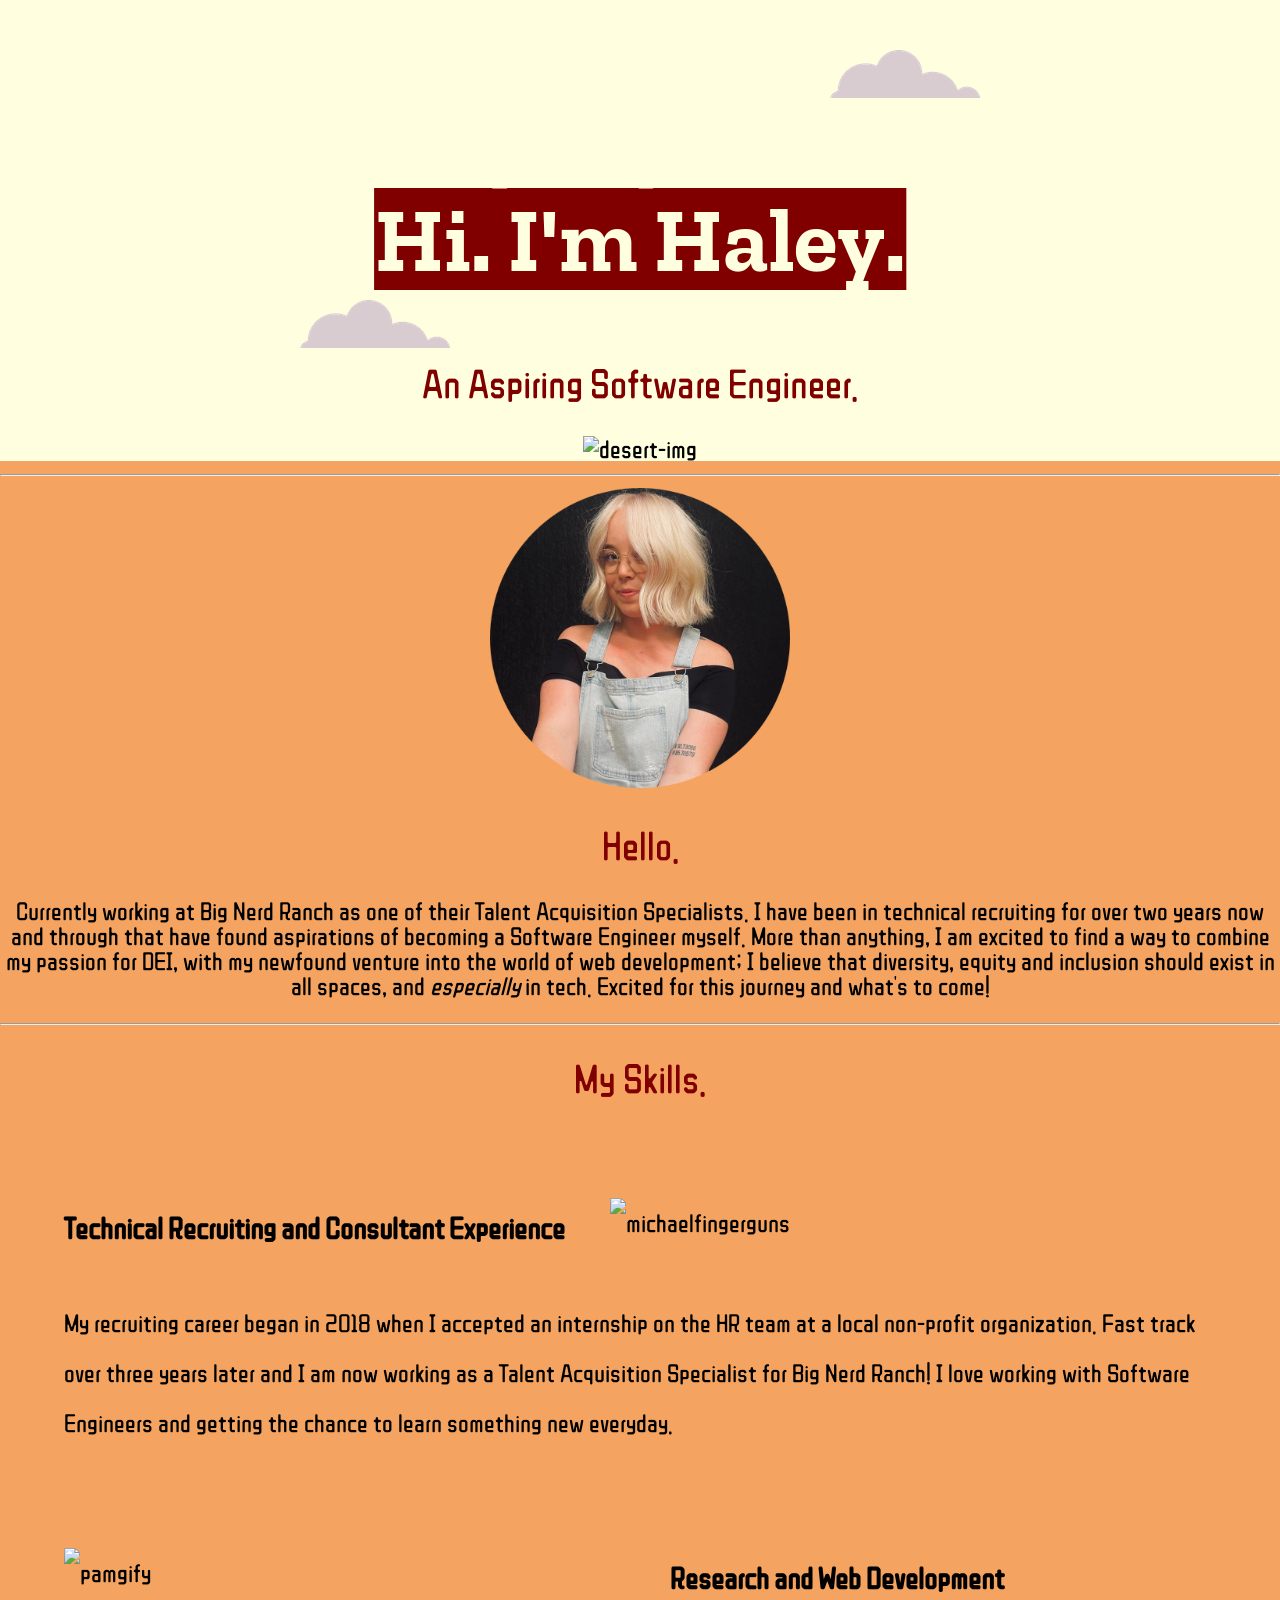
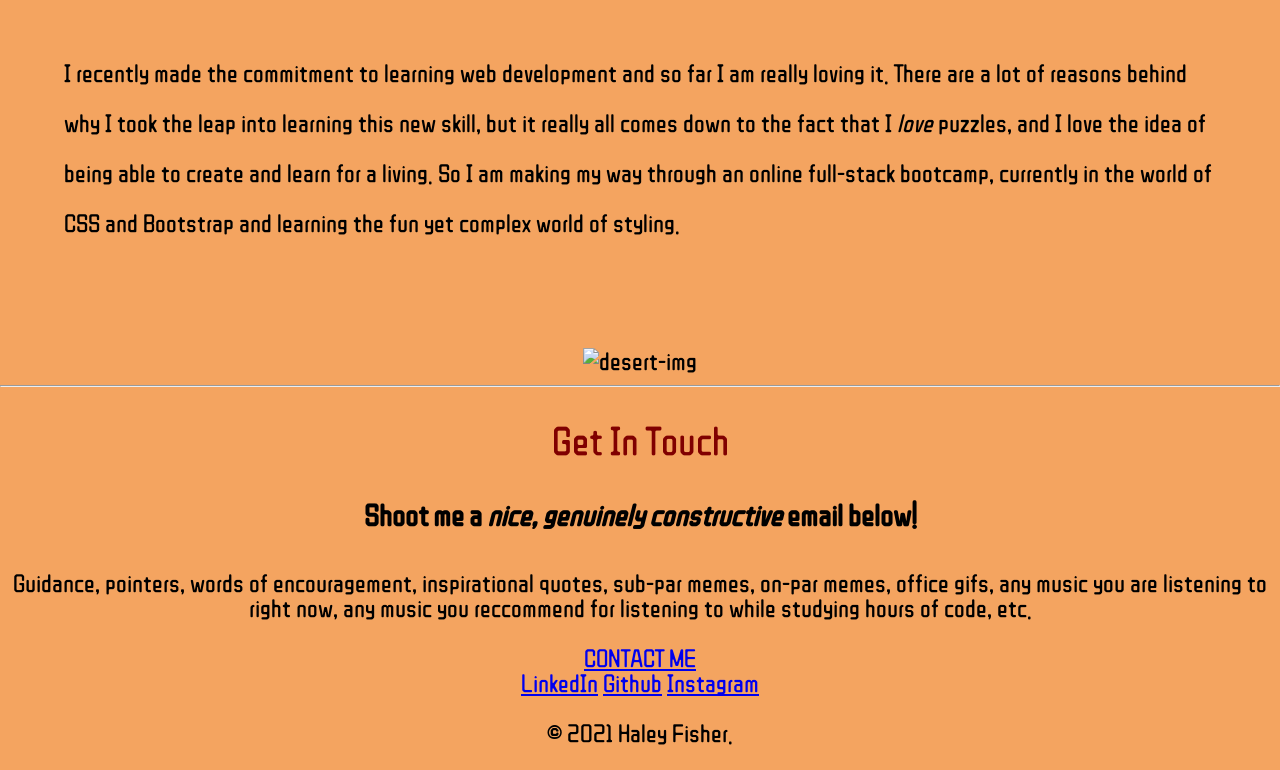
==== index.html @ 96ee401f "Add files via upload" ====
<!DOCTYPE html>
<html lang="en" dir="ltr">
  <head>
    <meta charset="utf-8">
    <title>Haley Nicole</title>
    <link rel="stylesheet" href="css/styles.css">
    <link rel="icon" href="favicon.ico">
    <link href="https://fonts.googleapis.com/css2?family=ZCOOL+QingKe+HuangYou&family=Zilla+Slab+Highlight&display=swap" rel="stylesheet">
  </head>
  <body>
    <div class="top-container">
      <img class="top-cloud" src="images/cloud.png" alt="cloud-img">
      <h1> Hi. I'm Haley. </h1>
       <p><h2>An Aspiring Software Engineer.</h2></p>
       <img class="bottom-cloud" src="images/cloud.png" alt="cloud-img">
       <img class= "desert" src="https://i.pinimg.com/originals/d4/42/d0/d442d0e7bf7d0ceeeeb436e36bc2f3b4.jpg" alt="desert-img">
    </div>
    <hr>
    <div class="middle-container">
      <div class="profile">
        <img class="circlepic" src="haleycircle-cropped.png" alt="profile-pic">
        <h2>Hello.</h2>
        <p>Currently working at Big Nerd Ranch as one of their Talent Acquisition Specialists.
           I have been in technical recruiting for over two years now and through that have
           found aspirations of becoming a Software Engineer myself. More than anything, I am
           excited to find a way to combine my passion for DEI, with my newfound venture into
           the world of web development; I believe that diversity, equity and inclusion should
           exist in all spaces, and <em>especially</em> in tech.
           Excited for this journey and what's to come!</p>
    </div>
      <hr>
    <div class="skills">
        <h2>My Skills.</h2>
     <div class="skill-row">
          <img class="michaelfingerguns" src="https://media.giphy.com/media/55SfA4BxofRBe/giphy.gif" alt="michaelfingerguns">
          <h4><b>Technical Recruiting and Consultant Experience</b></h4>
          <p>My recruiting career began in 2018 when I accepted an internship on the HR team at a
             local non-profit organization. Fast track over three years later and I am now working
             as a Talent Acquisition Specialist for Big Nerd Ranch! I love working with Software
             Engineers and getting the chance to learn something new everyday.</p>
        </div>
        <div class="skill-row">
          <img class="pamoffice" src="https://media.giphy.com/media/xlVvWxyeUJsDcHPMsO/giphy.gif" alt="pamgify">
          <h4><b>Research and Web Development</b></h4>
          <p>I recently made the commitment to learning web development and so far I am really loving it.
            There are a lot of reasons behind why I took the leap into learning this new skill, but it really all
            comes down to the fact that I <em>love</em> puzzles, and I love the idea of being able to create and learn
            for a living. So I am making my way through an online full-stack bootcamp, currently in the world of CSS
            and Bootstrap and learning the fun yet complex world of styling.
            </p>
        </div>
        <img class= "desert" src="https://i.pinimg.com/originals/d4/42/d0/d442d0e7bf7d0ceeeeb436e36bc2f3b4.jpg" alt="desert-img">
      </div>
      <hr>
      <div class="contact-me">
        <h2>Get In Touch</h2>
        <h4>Shoot me a <em>nice, genuinely constructive</em> email below!</h4>
        <p>Guidance, pointers, words of encouragement, inspirational quotes, sub-par memes,
        on-par memes, office gifs, any music you are listening to right now, any music you
        reccommend for listening to while studying hours of code, etc. </p>
        <a class="btn" href="mailto:haleynfisher018@gmail.com">CONTACT ME</a>
      </div>
    </div>


    <div class="bottom-container">
      <a class="footer-link" href="https://www.linkedin.com/in/haley-fishe4-/">LinkedIn</a>
      <a class="footer-link" href="https://github.com/haleyandrosie">Github</a>
      <a class="footer-link" href="https://www.instagram.com/haley_fish/">Instagram</a>
      <p>© 2021 Haley Fisher.</p>
    </div>


   </body>
</html>
---- css/styles.css ----
body {
  margin: 0;
  background-color: sandybrown;
  text-align: center;
  font-family: 'ZCOOL QingKe HuangYou', cursive;
  font-size: 1.5625rem;
}
h1 {
  font-family: 'Zilla Slab Highlight', cursive;
  color: maroon;
  font-size: 5.625rem;
  line-height: 2;
  margin: 50px auto 0 auto;
}
h2 {
  font-family: 'ZCOOL QingKe HuangYou', cursive;
  color: maroon;
  font-size: 2.5rem;
  font-weight: normal;
}
h3 {
  font-family: 'ZCOOL QingKe HuangYou', cursive;
  color: black;
  font-size: 2.5rem;
}
  h4 {
    font-family: 'ZCOOL QingKe HuangYou', cursive;
    color: black;
    font-size: 1.875rem;
}

.desert {
  height: 350px;
  width: 1400px;
}
.circlepic {
  height: 300px;
  width: 300px;

}
.top-cloud {
  position: absolute;
  right: 300px;
  top: 50px;
}
.bottom-cloud {
  position: absolute;
  left: 300px;
  top: 300px;
}
.top-container{
  background-color: lightyellow;
  position: relative;
  padding-top: 100px;
}
.middle-container {

}
.bottom-container {

}
.skill-row {
  width: 90%;
  margin: 100px auto 100px auto;
  text-align: left;
  line-height: 2;
}
.pamoffice {
  width: 50%;
  float: left;
  margin-right: 30px;
}
.michaelfingerguns {
  width: 50%;
  float: right;
  margin-right: 30px;
}
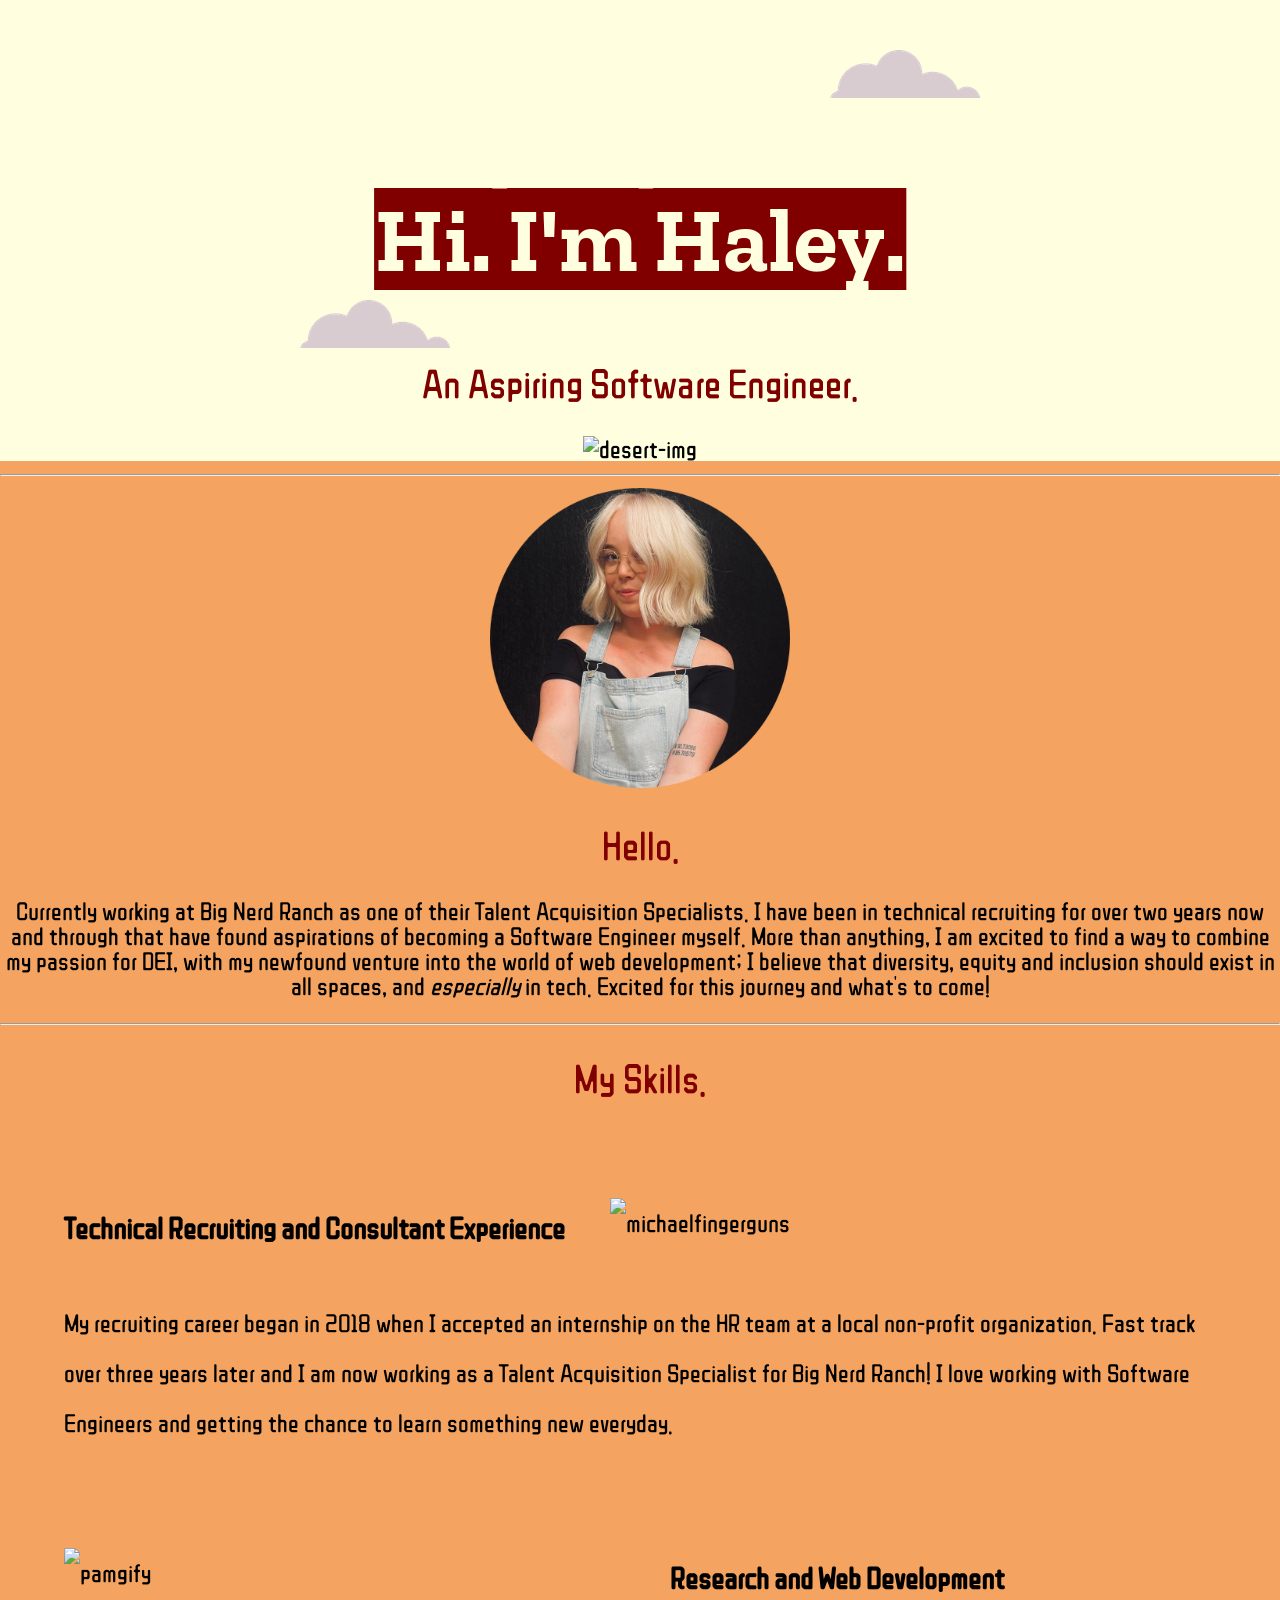
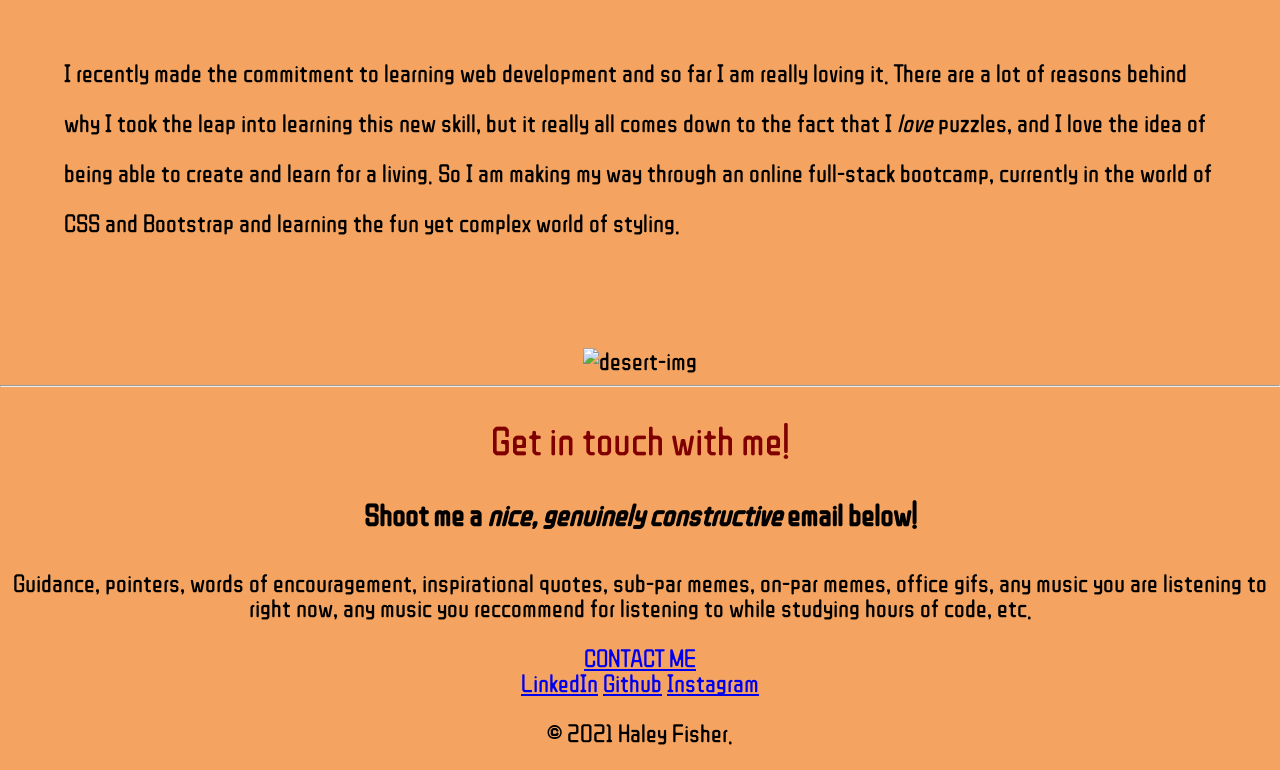
==== commit 0423f1a0: "Contact Me title changes" ====
--- a/index.html
+++ b/index.html
@@ -53,7 +53,7 @@
       </div>
       <hr>
       <div class="contact-me">
-        <h2>Get In Touch</h2>
+        <h2>Get in touch with me!</h2>
         <h4>Shoot me a <em>nice, genuinely constructive</em> email below!</h4>
         <p>Guidance, pointers, words of encouragement, inspirational quotes, sub-par memes,
         on-par memes, office gifs, any music you are listening to right now, any music you
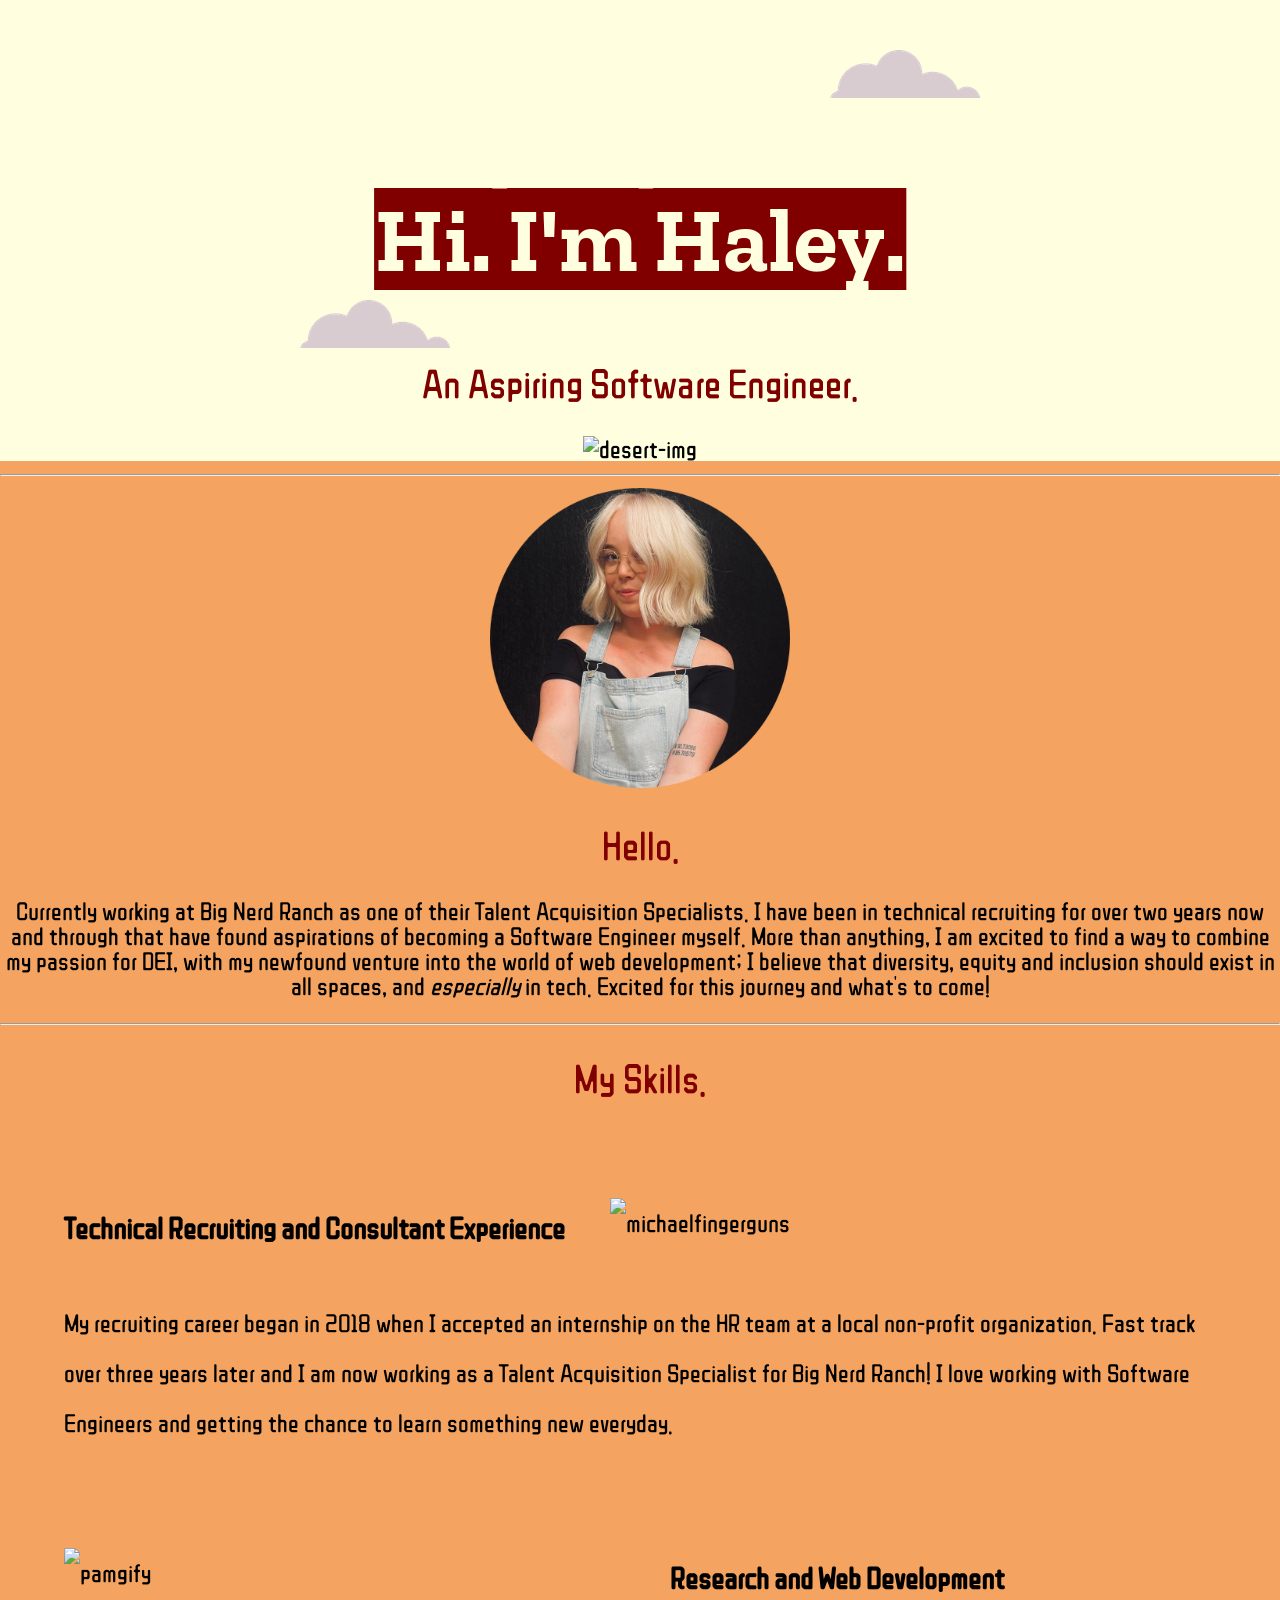
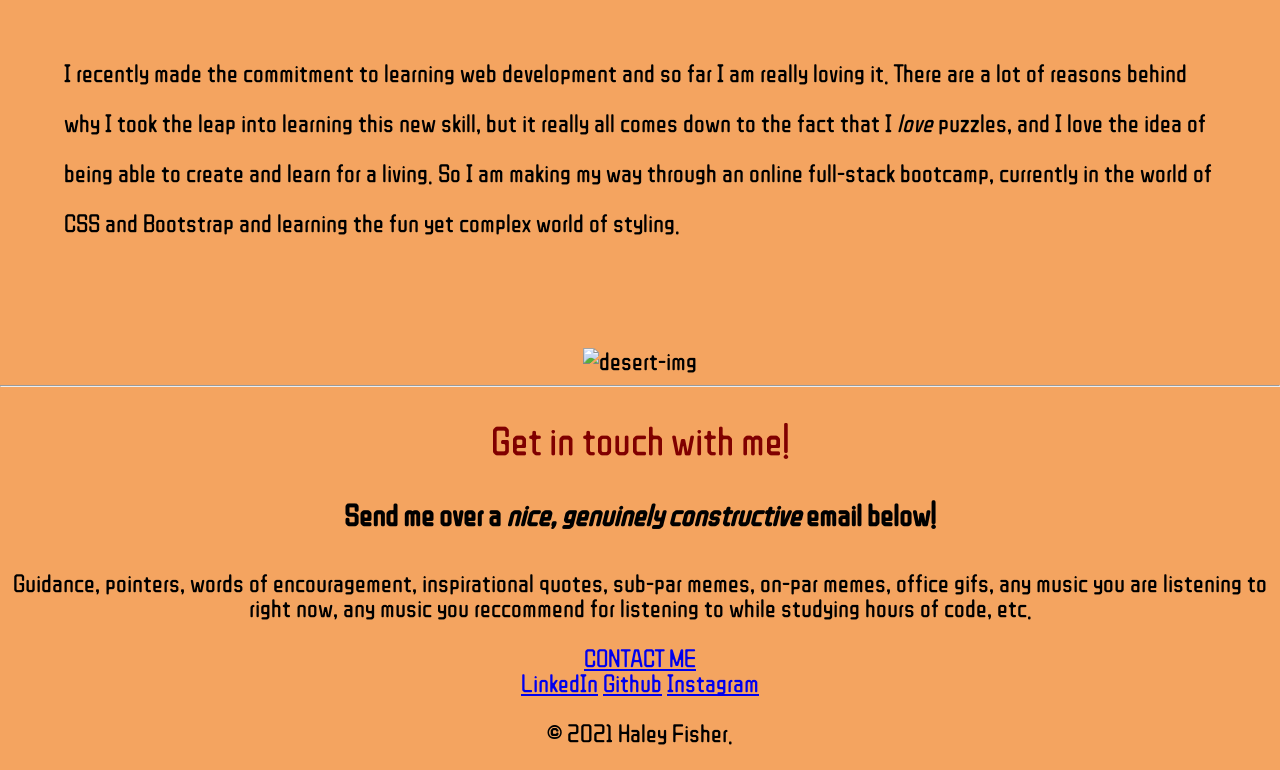
==== commit 3ab8f9e7: "Update Contact Me Shoot me --> Send me over a" ====
--- a/index.html
+++ b/index.html
@@ -54,7 +54,7 @@
       <hr>
       <div class="contact-me">
         <h2>Get in touch with me!</h2>
-        <h4>Shoot me a <em>nice, genuinely constructive</em> email below!</h4>
+        <h4>Send me over a <em>nice, genuinely constructive</em> email below!</h4>
         <p>Guidance, pointers, words of encouragement, inspirational quotes, sub-par memes,
         on-par memes, office gifs, any music you are listening to right now, any music you
         reccommend for listening to while studying hours of code, etc. </p>
